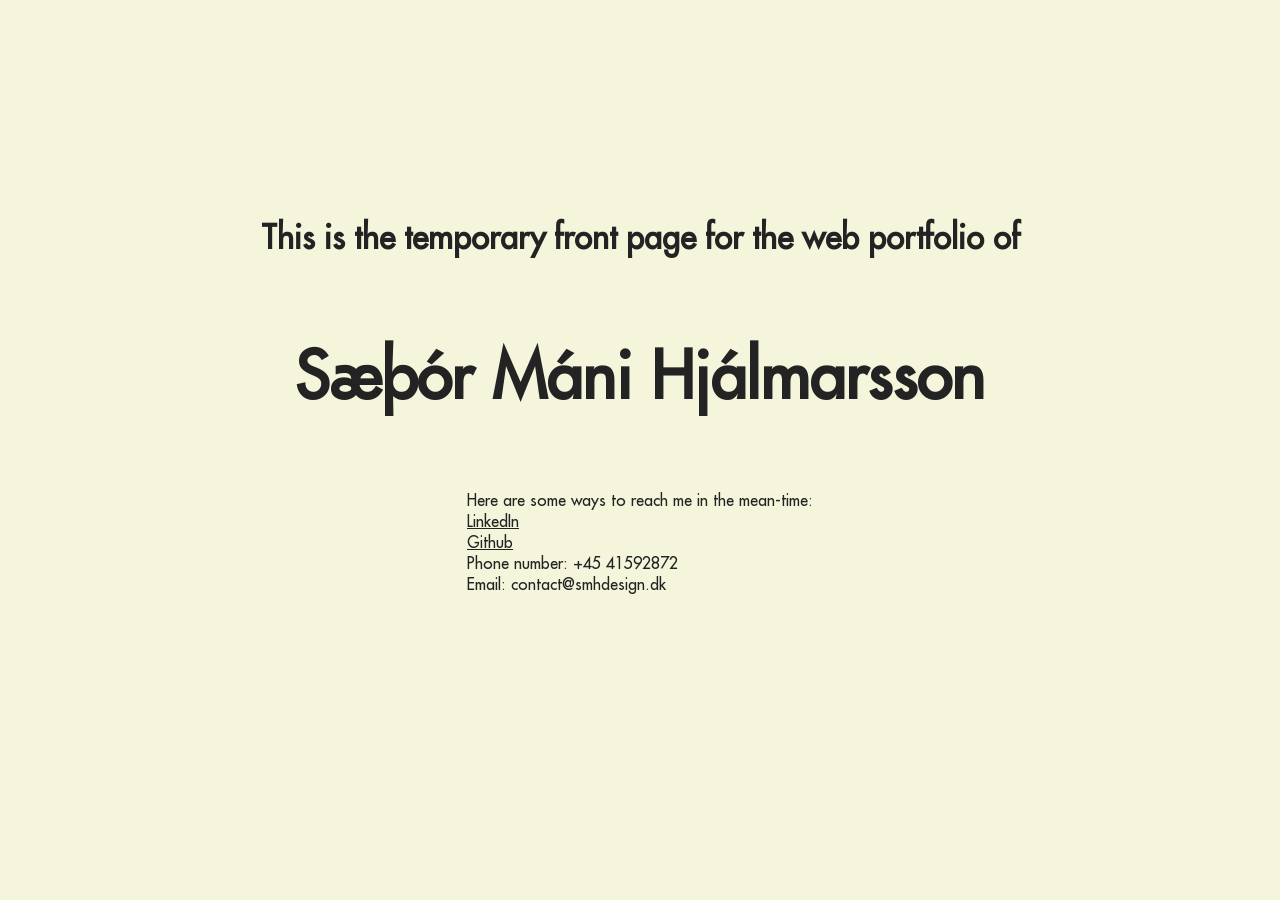
==== Index.html @ 5e3e7564 "Add initial HTML structure and CSS styling for the web portfolio" ====
<!doctype html>
<html lang="en">
  <head>
    <meta charset="UTF-8" />
    <meta name="viewport" content="width=device-width, initial-scale=1.0" />
    <title>SMH DESIGN - Frontpage</title>
    <link rel="stylesheet" href="style.css" />
  </head>
  <body>
    <h2>This is the temporary front page for the web portfolio of</h2>
    <h1>Sæþór Máni Hjálmarsson</h1>
    <div>
        <p>Here are some ways to reach me in the mean-time:</p>
    <ul>
      <li>
        <a href=https://www.linkedin.com/in/saethormh/" target="_blank"
          >LinkedIn</a
        >
      </li>
      <li>
        <a href="https://github.com/SaethorMH" target="_blank"
          >Github</a
        >
      </li>

      <li>Phone number: +45 41592872</li>
      <li>Email: contact@smhdesign.dk</li>
    </ul>
    </div>
    
  </body>
</html>
---- style.css ----
@font-face {
  font-family: Futura;
  src: url("./fonts/FuturaLT.woff2");
}

* {
  margin: 0;
  padding: 0;
  place-self: center;
  font-family: futura, Courier, monospace;
  color: rgb(35, 35, 35);
}
body {
  height: 50vh;
  background-color: beige;
  display: flex;
  flex-direction: column;
  margin-top: 20vh;
  justify-content: space-around;
}
h1 {
  font-size: 4rem;
}
h2 {
  font-size: 2rem;
}
li {
  list-style: none;
}
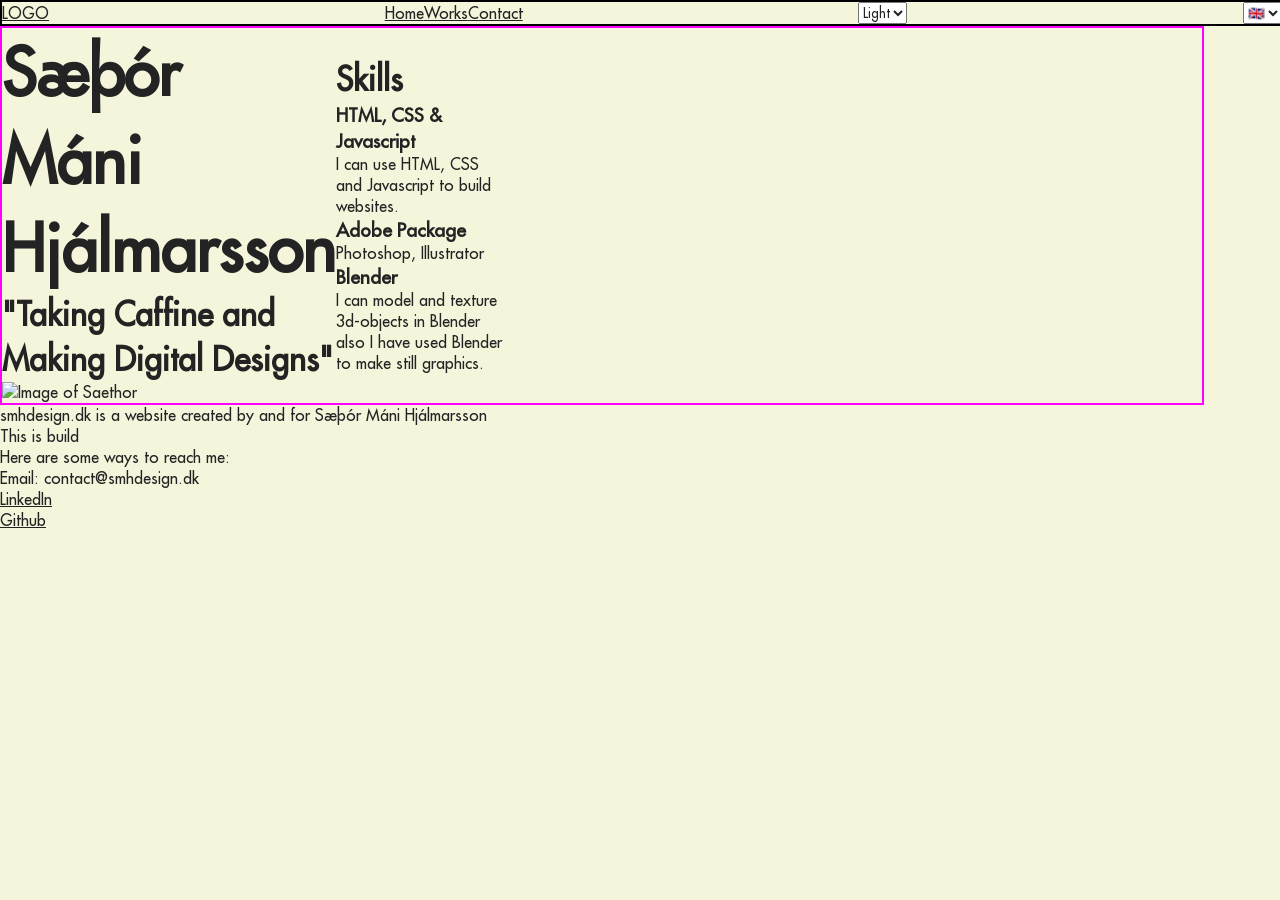
==== commit 31e8503b: "Add new weather icons and implement task management functionality - Added various weather icons for " ====
--- a/Index.html
+++ b/Index.html
@@ -7,26 +7,75 @@
     <link rel="stylesheet" href="style.css" />
   </head>
   <body>
-    <h2>This is the temporary front page for the web portfolio of</h2>
-    <h1>Sæþór Máni Hjálmarsson</h1>
-    <div>
-        <p>Here are some ways to reach me in the mean-time:</p>
-    <ul>
-      <li>
-        <a href=https://www.linkedin.com/in/saethormh/" target="_blank"
-          >LinkedIn</a
-        >
-      </li>
-      <li>
-        <a href="https://github.com/SaethorMH" target="_blank"
-          >Github</a
-        >
-      </li>
+    <header>
+      <div id="logoContainer"><a href="./index.html">LOGO</a></div>
+      <nav>
+        <ol>
+          <li><a href="./index.html">Home</a></li>
+          <li><a href="./works.html">Works</a></li>
+          <li><a href="./contact.html">Contact</a></li>
+        </ol>
+      </nav>
+      <select name="colorMode" id="colorMode">
+        <option value="lightMode">Light</option>
+        <option value="darkMode">dark</option>
+      </select>
+      <select name="lanuage" id="languageDD">
+        <option value="en">&#127468;&#127463;</option>
+        <option value="da">&#127465;&#127472;</option>
+      </select>
+    </header>
+    <main>
+      <section id="heroSection">
+        <div id="hTextContainer">
+          <h1>Sæþór Máni Hjálmarsson</h1>
+          <h2>"Taking Caffine and Making Digital Designs"</h2>
+        </div>
 
-      <li>Phone number: +45 41592872</li>
-      <li>Email: contact@smhdesign.dk</li>
-    </ul>
-    </div>
-    
+        <img src="./heroImage.webp" alt="Image of Saethor" />
+      </section>
+
+      <section id="skillsSection">
+        <h2>Skills</h2>
+
+        <ul>
+          <li class="skillLi">
+            <h3>HTML, CSS & Javascript</h3>
+            <p>I can use HTML, CSS and Javascript to build websites.</p>
+          </li>
+          <li class="skillLi">
+            <h3>Adobe Package</h3>
+            <p>Photoshop, Illustrator</p>
+          </li>
+          <li class="skillLi">
+            <h3>Blender</h3>
+            <p>
+              I can model and texture 3d-objects in Blender also I have used
+              Blender to make still graphics.
+            </p>
+          </li>
+        </ul>
+      </section>
+    </main>
+    <footer>
+      <p>
+        smhdesign.dk is a website created by and for Sæþór Máni Hjálmarsson<br />
+        This is build <span id="buildNumber"></span>
+      </p>
+      <div>
+        <p>Here are some ways to reach me:</p>
+        <ul>
+          <li>Email: contact@smhdesign.dk</li>
+          <li>
+            <a href="https://www.linkedin.com/in/saethormh/" target="_blank"
+              >LinkedIn</a
+            >
+          </li>
+          <li>
+            <a href="https://github.com/SaethorMH" target="_blank">Github</a>
+          </li>
+        </ul>
+      </div>
+    </footer>
   </body>
 </html>
--- a/style.css
+++ b/style.css
@@ -1,3 +1,7 @@
+:root {
+  --blackBorder: black 2px solid;
+}
+
 @font-face {
   font-family: Futura;
   src: url("./fonts/FuturaLT.woff2");
@@ -11,12 +15,25 @@
   color: rgb(35, 35, 35);
 }
 body {
-  height: 50vh;
   background-color: beige;
+}
+header {
   display: flex;
-  flex-direction: column;
-  margin-top: 20vh;
-  justify-content: space-around;
+  flex-direction: row;
+  justify-content: space-between;
+  width: 100vw;
+  max-width: 1500px;
+  border: var(--blackBorder);
+}
+ol {
+  display: flex;
+  flex-direction: row;
+}
+main {
+  border: magenta 2px solid;
+  max-width: 1200px;
+  display: grid;
+  grid-template-columns: repeat(6, 1fr);
 }
 h1 {
   font-size: 4rem;
